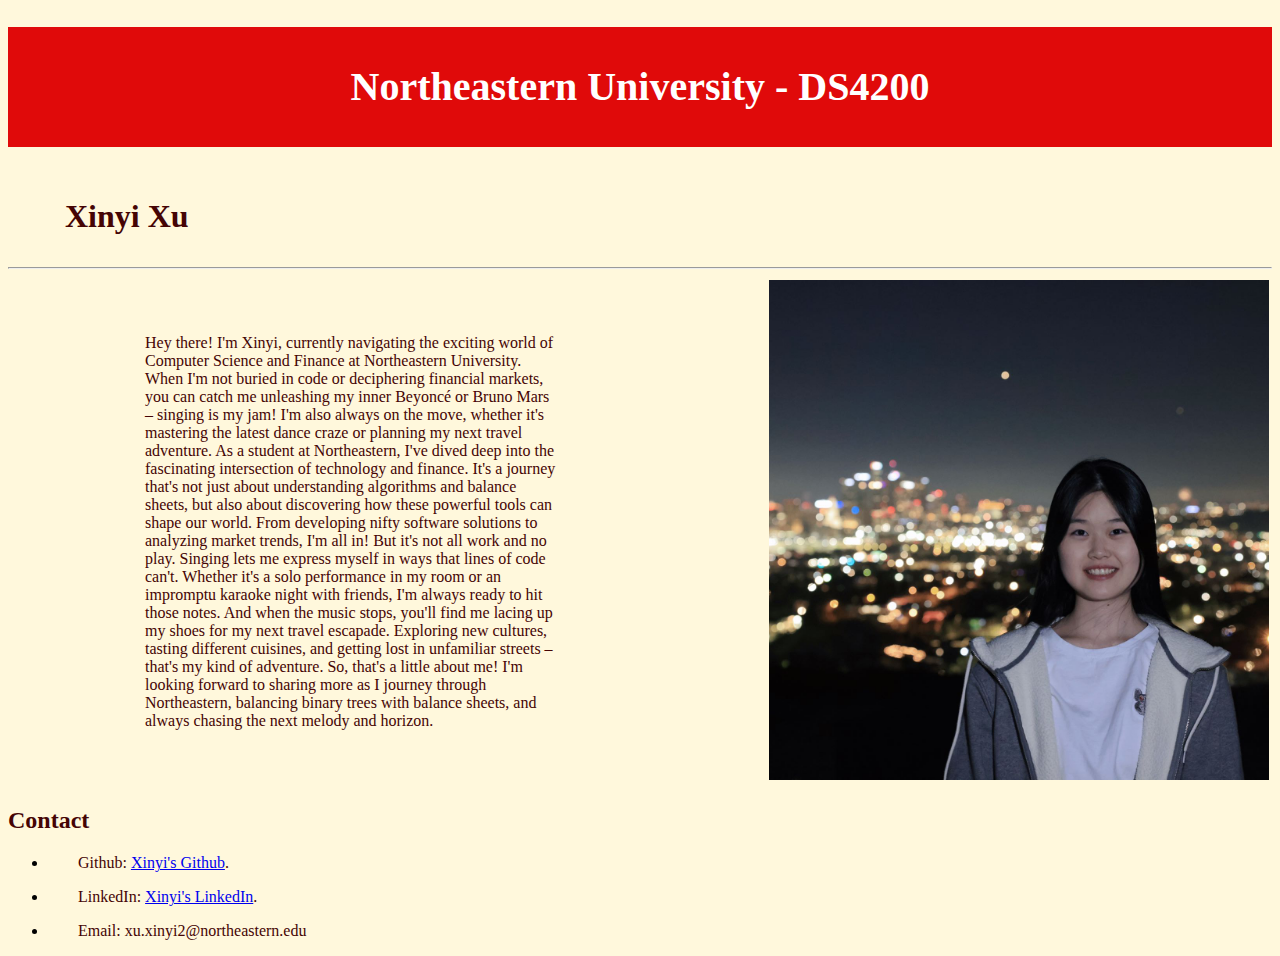
==== page.html @ a6f9656a "Add files via upload" ====
<!DOCTYPE html>
<html lang="en">
<head>
    <meta charset="UTF-8">
    <meta name="viewport" content="width=device-width, initial-scale=1.0">
    <link rel="stylesheet" type="text/css" href="styles/style.css" />
    <script src="scripts/main.js" defer></script>
    <title>Document</title>
</head>
<body id = 'b'>
    <header> <h1 id = 'heading'> Northeastern University - DS4200 </h1> </header> 

    <table>
        <td width = '50px'>

        </td>
        <td >
            <h1 id = 'name'> Xinyi Xu </h1> 
        </td>
        
    </table>
    <hr>
    <table>
       <tbody> 
        <td width = '100px'>

        </td>
        <td colspan="3" width = '500px'>
           <p id = 'main'> Hey there! I'm Xinyi, currently navigating the exciting world of Computer Science and Finance at Northeastern University. When I'm not buried in code or deciphering financial markets, you can catch me unleashing my inner Beyoncé or Bruno Mars – singing is my jam! I'm also always on the move, whether it's mastering the latest dance craze or planning my next travel adventure.

                    As a student at Northeastern, I've dived deep into the fascinating intersection of technology and finance. It's a journey that's not just about understanding algorithms and balance sheets, but also about discovering how these powerful tools can shape our world. From developing nifty software solutions to analyzing market trends, I'm all in!
                    
                    But it's not all work and no play. Singing lets me express myself in ways that lines of code can't. Whether it's a solo performance in my room or an impromptu karaoke night with friends, I'm always ready to hit those notes. And when the music stops, you'll find me lacing up my shoes for my next travel escapade. Exploring new cultures, tasting different cuisines, and getting lost in unfamiliar streets – that's my kind of adventure.
                    
                    So, that's a little about me! I'm looking forward to sharing more as I journey through Northeastern, balancing binary trees with balance sheets, and always chasing the next melody and horizon. 
                </p>    
        </td>
        <td width="200px">
        </td>
        <td>
            <img src="images/smile.jpeg" alt="portrait" height="500" width="500">
        </td>
       </tbody> 
    </table>

      <h2 id = 'name'> Contact </h2>

    <ul>
        <li>
            <p id = 'main'> Github: <a href="https://github.com/xxuxinyi">Xinyi's Github</a>. </p> 
        </li>
        <li>
            <p id = 'main'> LinkedIn: <a href="https://www.linkedin.com/in/xxuxinyi/">Xinyi's LinkedIn</a>. </p> 
        </li>
        <li>
            <p id = 'main'> Email: xu.xinyi2@northeastern.edu </p> 
        </li>
    </ul>

</body>
</html>
---- styles/style.css ----
#heading {
    font-size: 40px;
    text-align: center;
    background-color: rgb(224, 10, 10);
    line-height: 3;
    font-family: 'Times New Roman', Times, serif;
    color: rgb(255, 255, 255);
}

#intro {
    font-size: 32px;
    font-family: 'Times New Roman', Times, serif;
    color: rgb(0, 0, 0);
    margin-top: 20%;
}

#main {
    font-size: 16px;
    font-family: 'Times New Roman', Times, serif;
    color: rgb(69, 4, 4);
    margin-left:30px;
}

#navigateButton {
    position: static;
    font-size: 20px;
    color: rgb(255, 255, 255);
    width: 300px;
    height: 50px;
    font-family: 'Times New Roman', Times, serif;
    background-color: rgb(224, 10, 10);
    border: rgb(224, 10, 10);
    margin-top: 15%;
    margin-left: 80%;
}

#img{

    margin-left: 80%;
}

#name{
    font-family: 'Times New Roman', Times, serif;
    color:rgb(69, 4, 4);
}

#b{
    background-color:cornsilk;
}
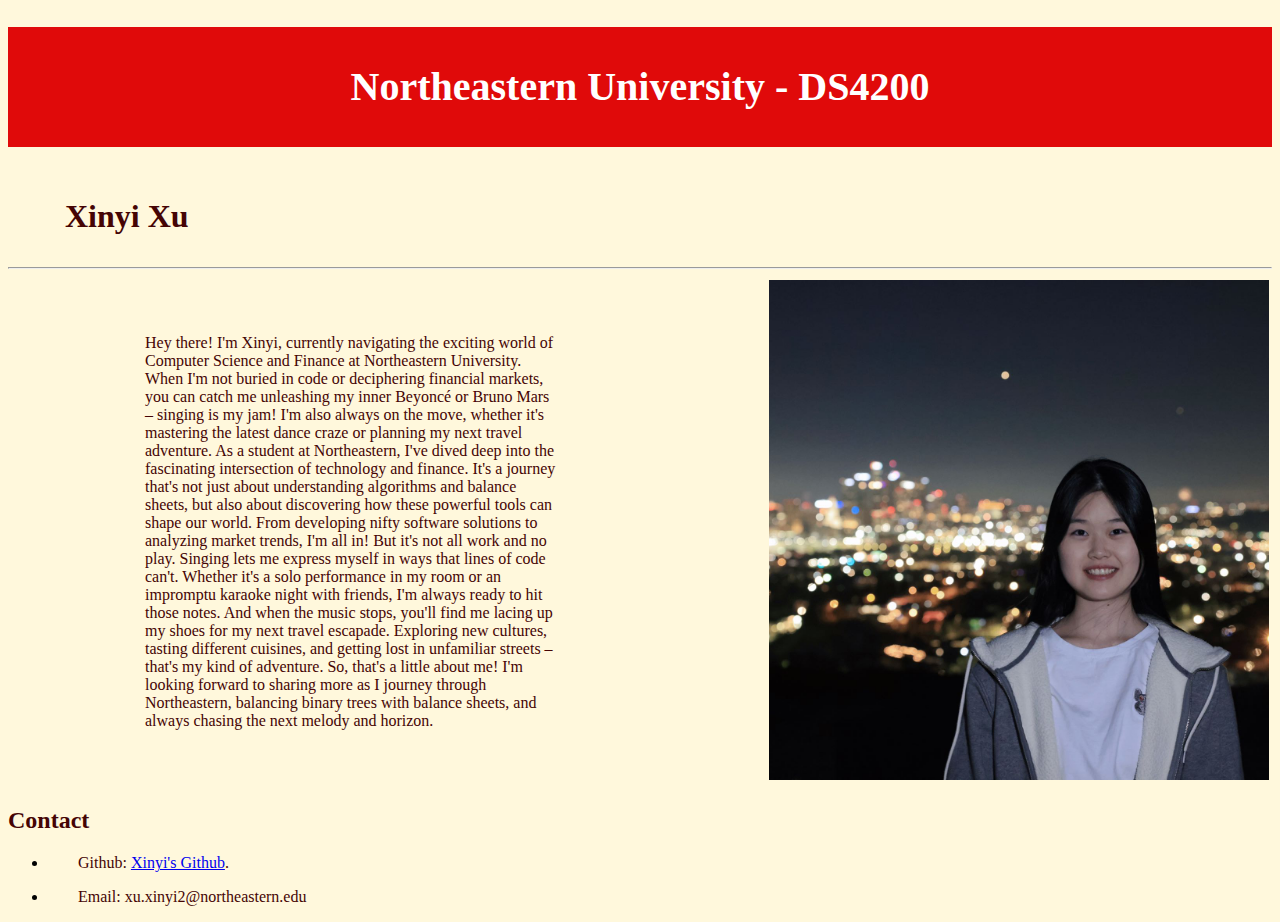
==== commit 159b6da7: "Add files via upload" ====
--- a/page.html
+++ b/page.html
@@ -50,9 +50,6 @@
             <p id = 'main'> Github: <a href="https://github.com/xxuxinyi">Xinyi's Github</a>. </p> 
         </li>
         <li>
-            <p id = 'main'> LinkedIn: <a href="https://www.linkedin.com/in/xxuxinyi/">Xinyi's LinkedIn</a>. </p> 
-        </li>
-        <li>
             <p id = 'main'> Email: xu.xinyi2@northeastern.edu </p> 
         </li>
     </ul>
--- a/styles/style.css
+++ b/styles/style.css
@@ -11,7 +11,8 @@
     font-size: 32px;
     font-family: 'Times New Roman', Times, serif;
     color: rgb(0, 0, 0);
-    margin-top: 20%;
+    margin-top: 15%;
+    text-align: center;
 }
 
 #main {
